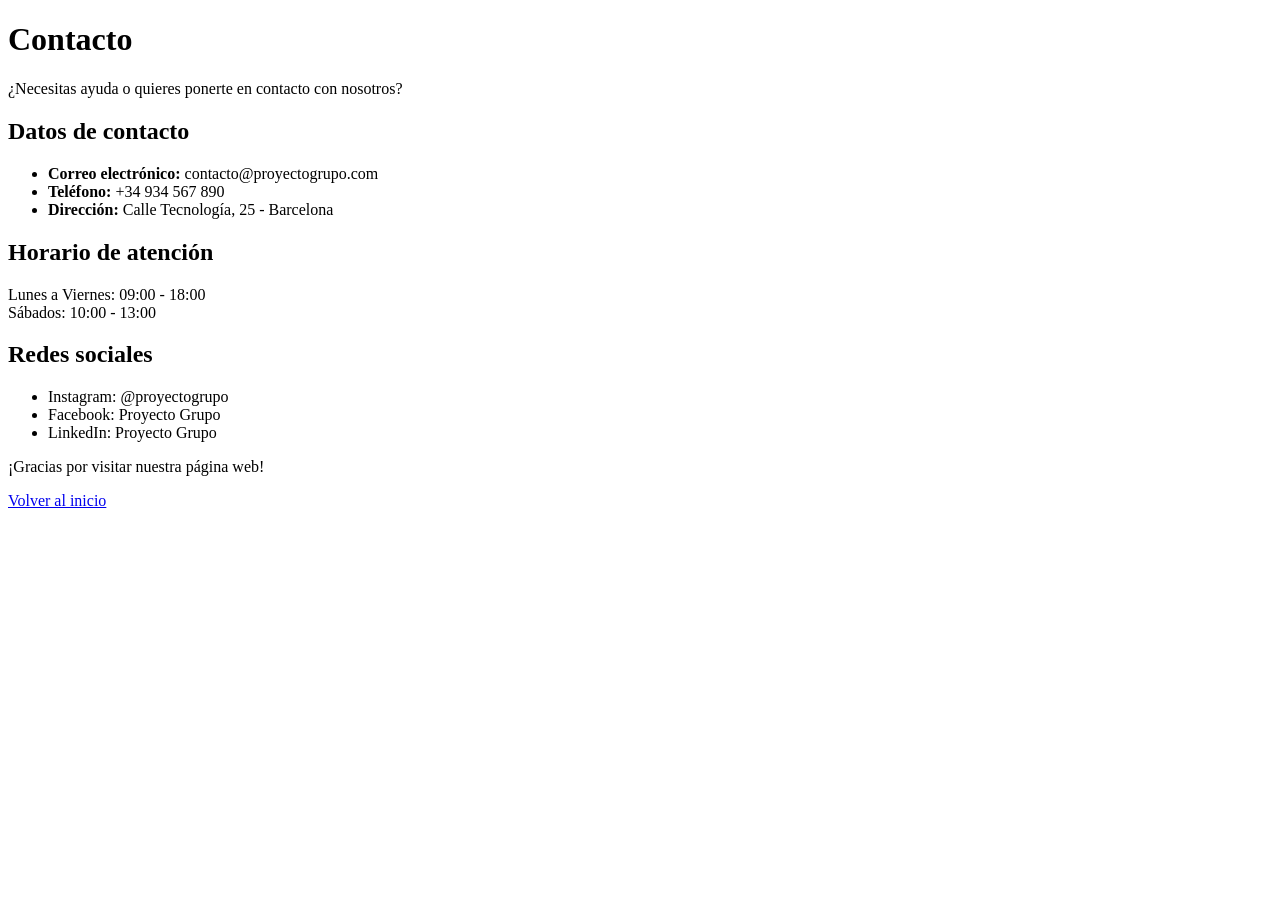
==== contacto.html @ 3746fc2c "Modificar pagina contacto" ====
<!DOCTYPE html>
<html lang="en">
<head>
    <meta charset="UTF-8">
    <meta name="viewport" content="width=device-width, initial-scale=1.0">
    <title>Document</title>
</head>
<body>
    
    <h1>Contacto</h1>

    <p>¿Necesitas ayuda o quieres ponerte en contacto con nosotros?</p>

    <h2>Datos de contacto</h2>

    <ul>
        <li><strong>Correo electrónico:</strong> contacto@proyectogrupo.com</li>
        <li><strong>Teléfono:</strong> +34 934 567 890</li>
        <li><strong>Dirección:</strong> Calle Tecnología, 25 - Barcelona</li>
    </ul>

    <h2>Horario de atención</h2>

    <p>
        Lunes a Viernes: 09:00 - 18:00<br>
        Sábados: 10:00 - 13:00
    </p>

    <h2>Redes sociales</h2>

    <ul>
        <li>Instagram: @proyectogrupo</li>
        <li>Facebook: Proyecto Grupo</li>
        <li>LinkedIn: Proyecto Grupo</li>
    </ul>

    <p>¡Gracias por visitar nuestra página web!</p>

    <a href="index.html">Volver al inicio</a>
</body>
</html>
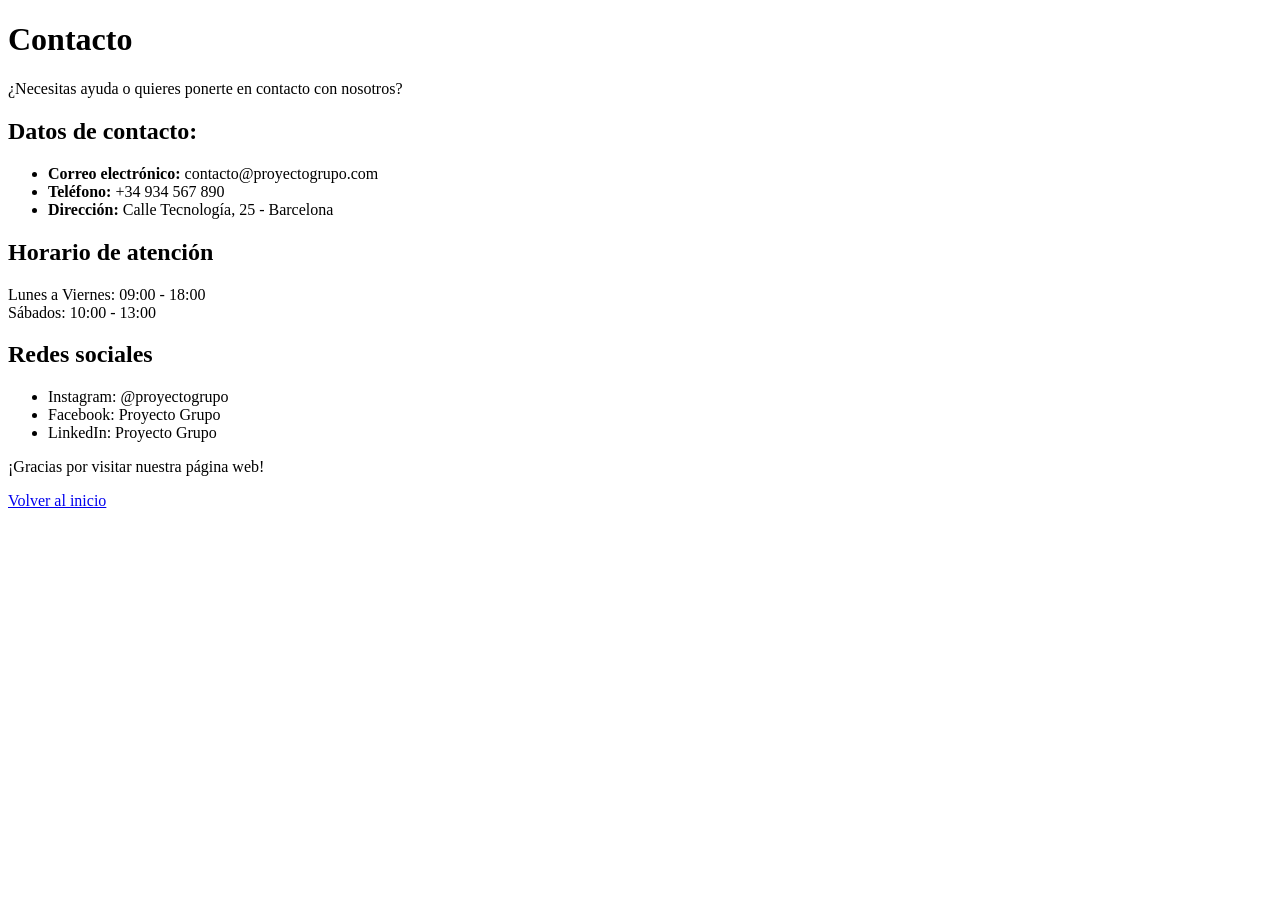
==== commit 91b97c15: "Actualizar contenido de datos de contacto" ====
--- a/contacto.html
+++ b/contacto.html
@@ -11,7 +11,7 @@
 
     <p>¿Necesitas ayuda o quieres ponerte en contacto con nosotros?</p>
 
-    <h2>Datos de contacto</h2>
+    <h2>Datos de contacto:</h2>
 
     <ul>
         <li><strong>Correo electrónico:</strong> contacto@proyectogrupo.com</li>
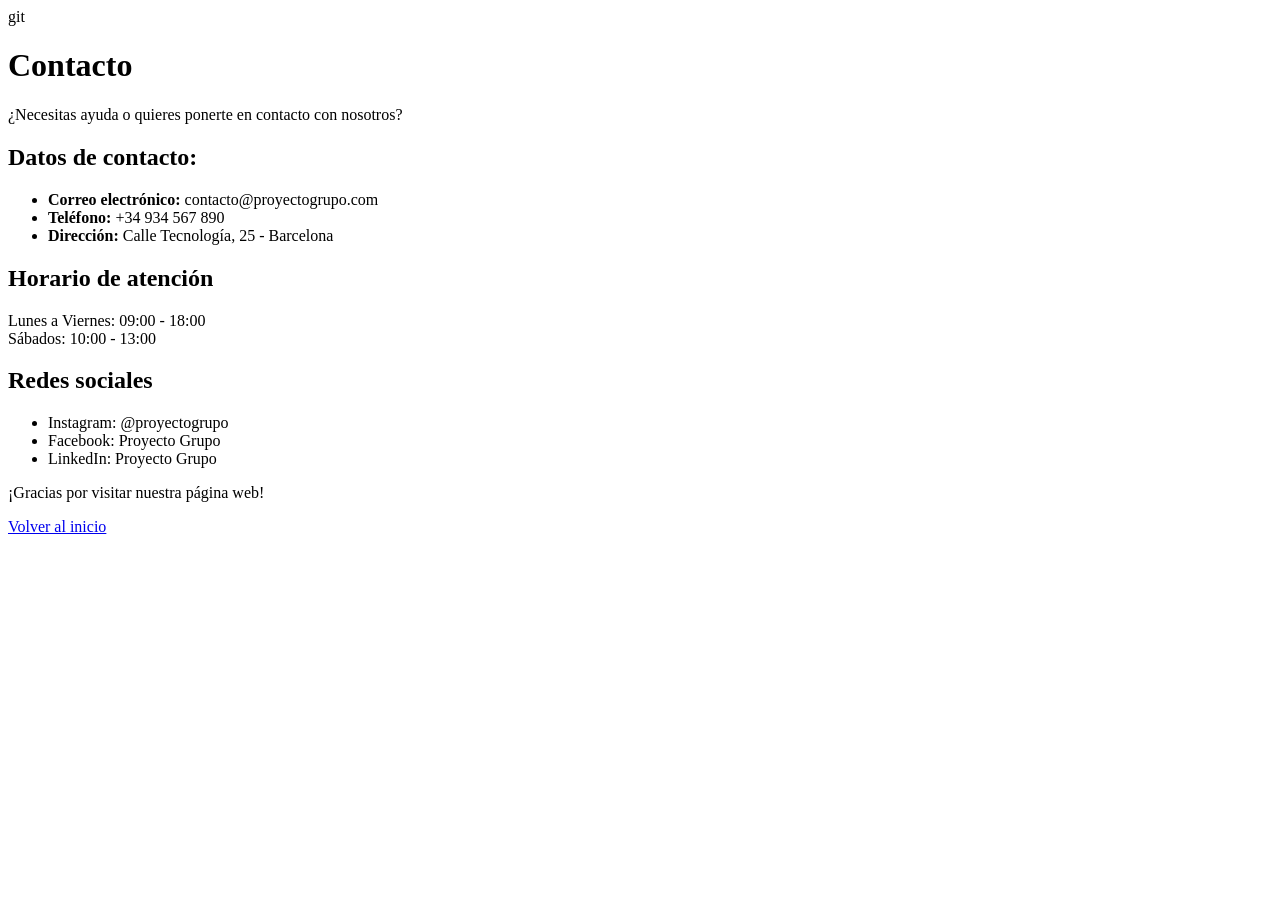
==== commit dcf3d037: "Afegeix canvis a contacto.html" ====
--- a/contacto.html
+++ b/contacto.html
@@ -1,4 +1,4 @@
-<!DOCTYPE html>
+git<!DOCTYPE html>
 <html lang="en">
 <head>
     <meta charset="UTF-8">
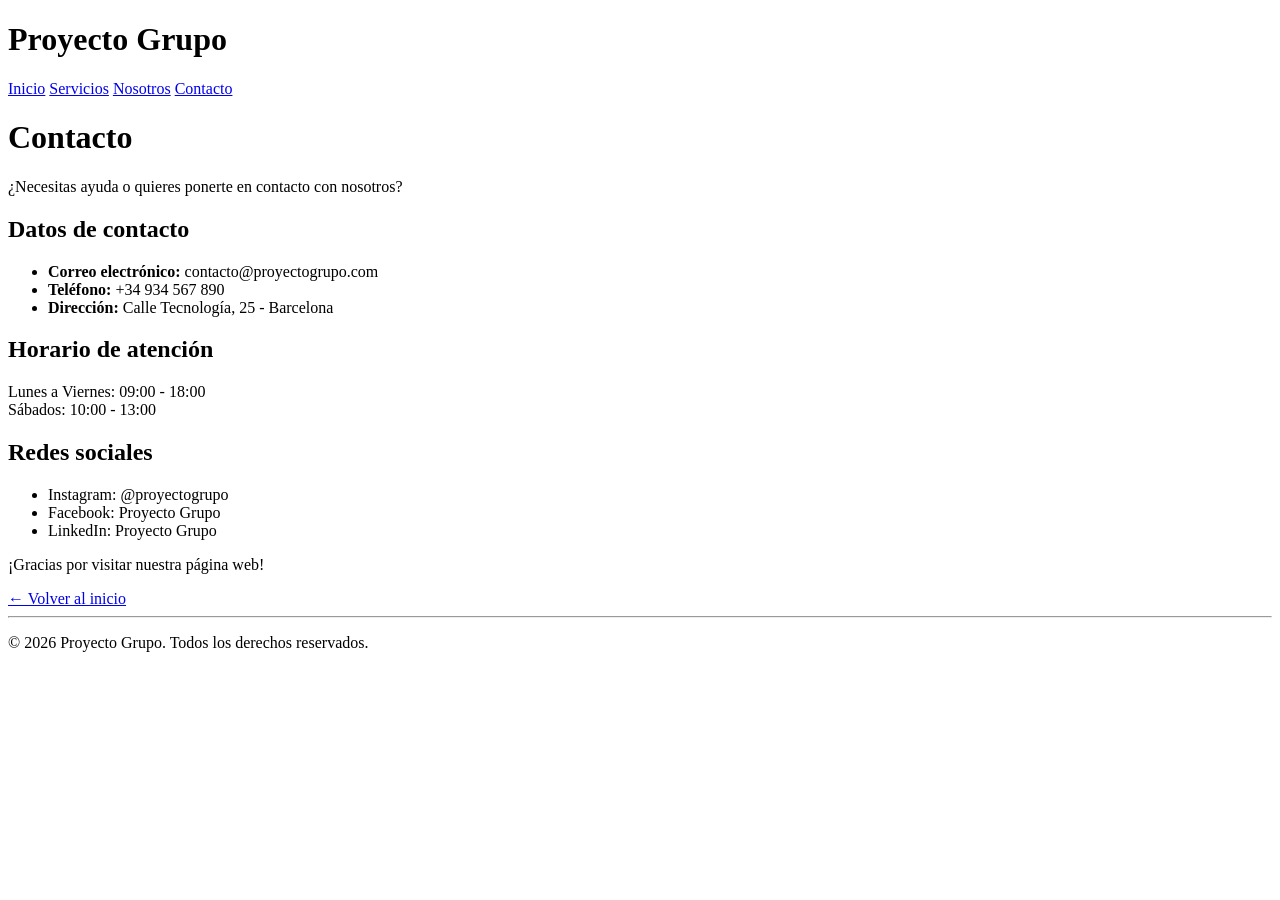
==== commit edf0f6bc: "Actualizar pagina de contacto añadi nav" ====
--- a/contacto.html
+++ b/contacto.html
@@ -1,4 +1,4 @@
-git<!DOCTYPE html>
+<!DOCTYPE html>
 <html lang="en">
 <head>
     <meta charset="UTF-8">
@@ -6,36 +6,67 @@
     <title>Document</title>
 </head>
 <body>
-    
-    <h1>Contacto</h1>
 
-    <p>¿Necesitas ayuda o quieres ponerte en contacto con nosotros?</p>
+    <!-- Cabecera de la página -->
+    <header>
 
-    <h2>Datos de contacto:</h2>
+        <h1>Proyecto Grupo</h1>
 
-    <ul>
-        <li><strong>Correo electrónico:</strong> contacto@proyectogrupo.com</li>
-        <li><strong>Teléfono:</strong> +34 934 567 890</li>
-        <li><strong>Dirección:</strong> Calle Tecnología, 25 - Barcelona</li>
-    </ul>
+        <!-- Menú de navegación -->
+        <nav>
+            <a href="index.html">Inicio</a>
+            <a href="servicios.html">Servicios</a>
+            <a href="nosotros.html">Nosotros</a>
+            <a href="contacto.html">Contacto</a>
+        </nav>
 
-    <h2>Horario de atención</h2>
+    </header>
 
-    <p>
-        Lunes a Viernes: 09:00 - 18:00<br>
-        Sábados: 10:00 - 13:00
-    </p>
+    <!-- Contenido principal -->
+    <main>
 
-    <h2>Redes sociales</h2>
+        <h1>Contacto</h1>
 
-    <ul>
-        <li>Instagram: @proyectogrupo</li>
-        <li>Facebook: Proyecto Grupo</li>
-        <li>LinkedIn: Proyecto Grupo</li>
-    </ul>
+        <p>¿Necesitas ayuda o quieres ponerte en contacto con nosotros?</p>
 
-    <p>¡Gracias por visitar nuestra página web!</p>
+        <h2>Datos de contacto</h2>
 
-    <a href="index.html">Volver al inicio</a>
+        <ul>
+            <li><strong>Correo electrónico:</strong> contacto@proyectogrupo.com</li>
+            <li><strong>Teléfono:</strong> +34 934 567 890</li>
+            <li><strong>Dirección:</strong> Calle Tecnología, 25 - Barcelona</li>
+        </ul>
+
+        <h2>Horario de atención</h2>
+
+        <p>
+            Lunes a Viernes: 09:00 - 18:00<br>
+            Sábados: 10:00 - 13:00
+        </p>
+
+        <h2>Redes sociales</h2>
+
+        <ul>
+            <li>Instagram: @proyectogrupo</li>
+            <li>Facebook: Proyecto Grupo</li>
+            <li>LinkedIn: Proyecto Grupo</li>
+        </ul>
+
+        <p>¡Gracias por visitar nuestra página web!</p>
+        
+        <a href="index.html">← Volver al inicio</a>
+
+    </main>
+
+    <!-- Pie de página -->
+    <footer>
+
+        <hr>
+
+        <p>&copy; 2026 Proyecto Grupo. Todos los derechos reservados.</p>
+
+    </footer>
+
 </body>
-</html>+</html>
+
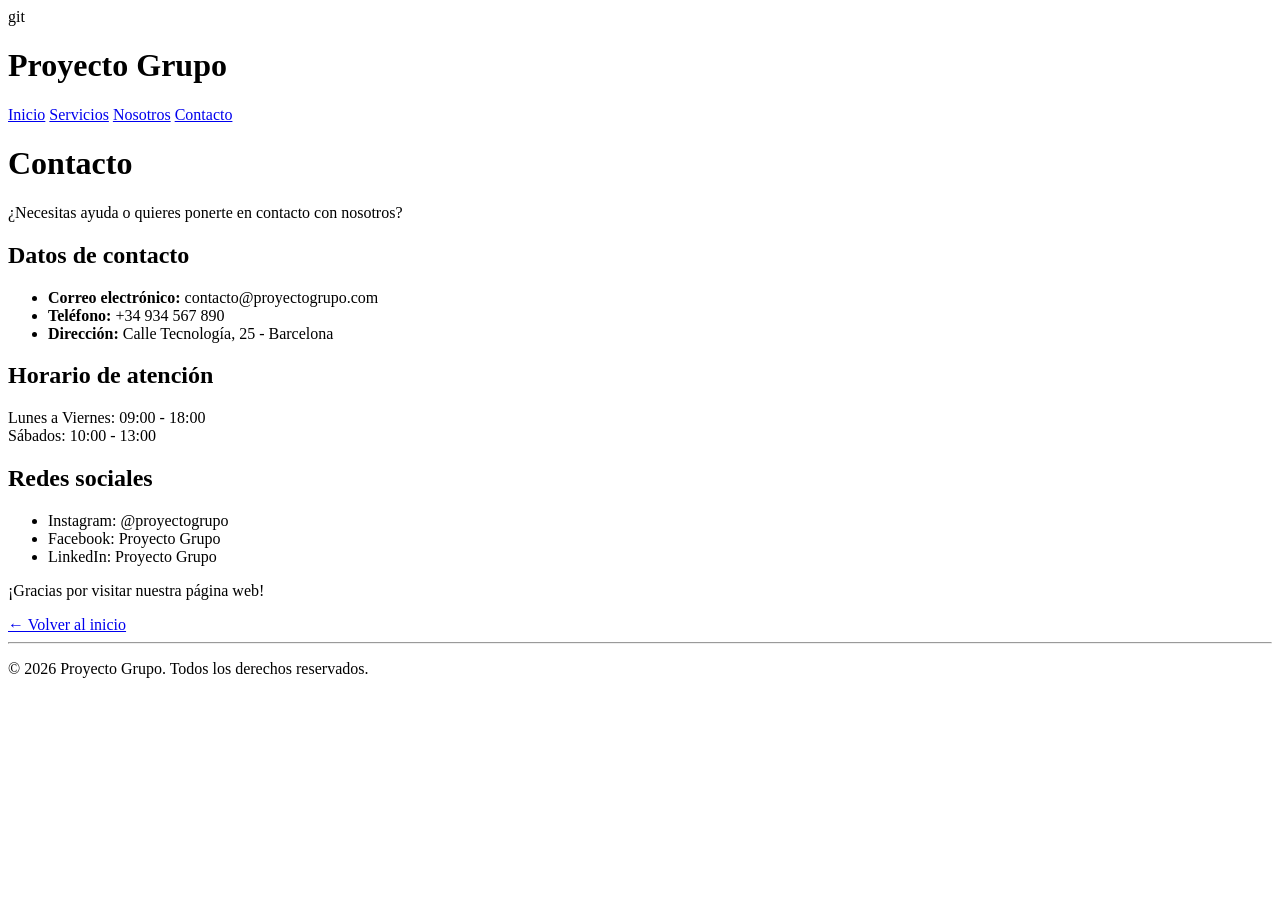
==== commit 9f8c23e9: "Merge remote-tracking branch 'origin/ramaTercera'" ====
--- a/contacto.html
+++ b/contacto.html
@@ -1,4 +1,4 @@
-<!DOCTYPE html>
+git<!DOCTYPE html>
 <html lang="en">
 <head>
     <meta charset="UTF-8">
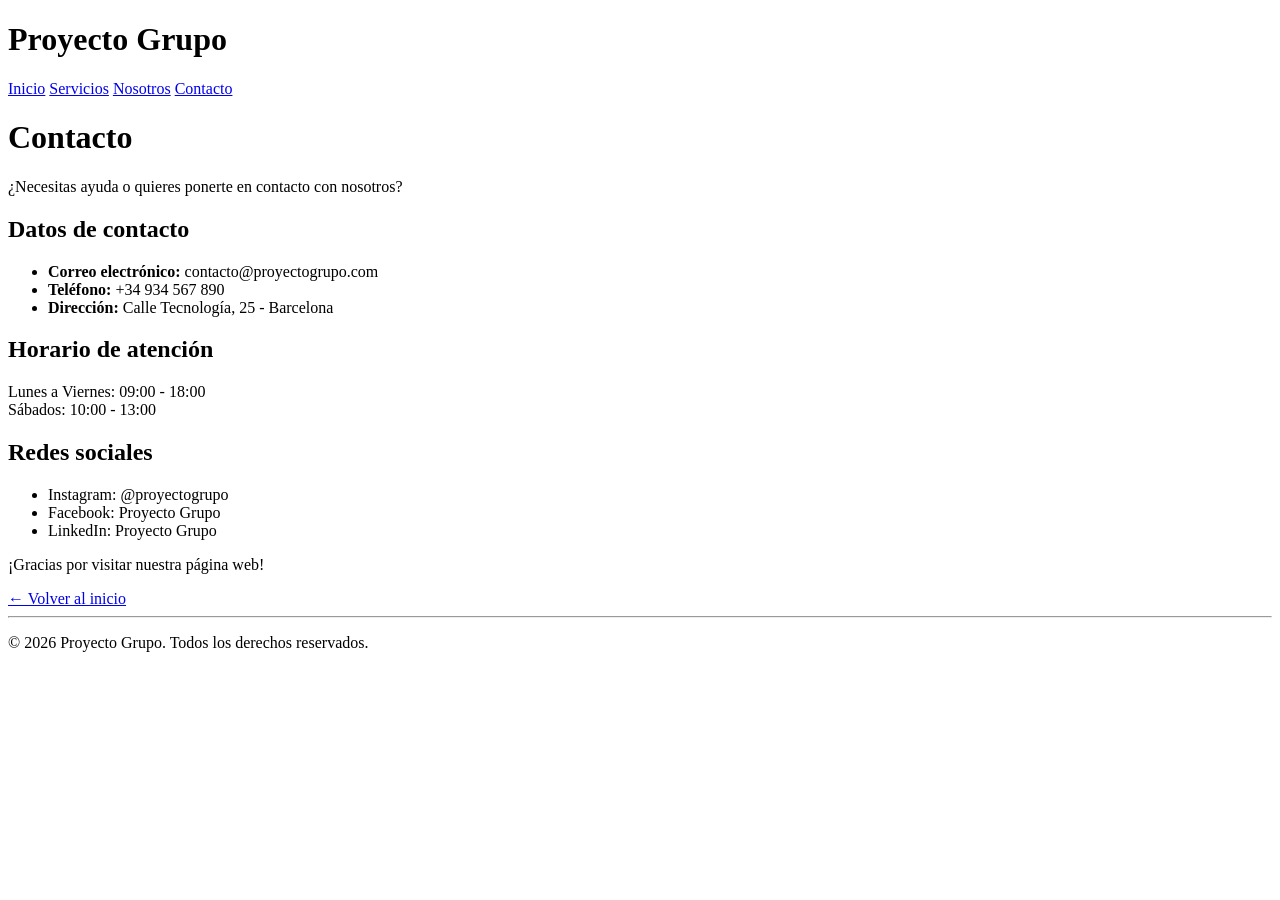
==== commit a5ed3853: "Quito un git antes del DOCTYPE" ====
--- a/contacto.html
+++ b/contacto.html
@@ -1,4 +1,4 @@
-git<!DOCTYPE html>
+<!DOCTYPE html>
 <html lang="en">
 <head>
     <meta charset="UTF-8">
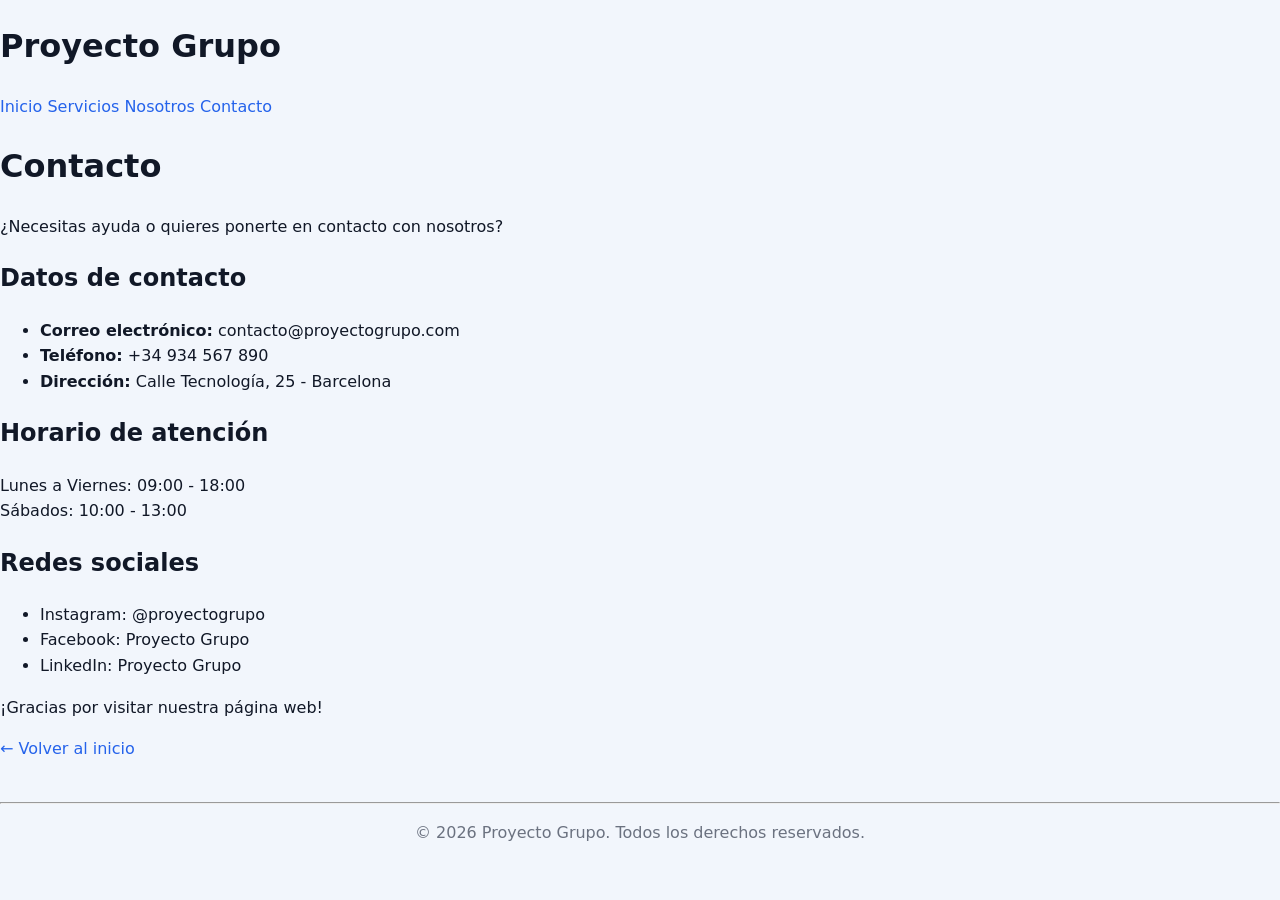
==== commit 295a990f: "Añadir enlace CSS en contacto" ====
--- a/contacto.html
+++ b/contacto.html
@@ -4,6 +4,7 @@
     <meta charset="UTF-8">
     <meta name="viewport" content="width=device-width, initial-scale=1.0">
     <title>Document</title>
+    <link rel="stylesheet" href="style.css">
 </head>
 <body>
 
--- a/style.css
+++ b/style.css
@@ -0,0 +1,204 @@
+/* Estilos base para el proyecto */
+:root {
+  --bg: #f2f6fc;
+  --surface: #ffffff;
+  --primary: #2563eb;
+  --primary-dark: #1d4ed8;
+  --secondary: #0f766e;
+  --text: #111827;
+  --muted: #6b7280;
+  --border: #e5e7eb;
+  --shadow: 0 20px 40px rgba(15, 23, 42, 0.08);
+}
+
+* {
+  box-sizing: border-box;
+}
+
+html {
+  scroll-behavior: smooth;
+}
+
+body {
+  margin: 0;
+  padding: 0;
+  font-family: Inter, system-ui, -apple-system, BlinkMacSystemFont, "Segoe UI", sans-serif;
+  color: var(--text);
+  background-color: var(--bg);
+  line-height: 1.6;
+}
+
+img,
+video {
+  max-width: 100%;
+  display: block;
+}
+
+a {
+  color: var(--primary);
+  text-decoration: none;
+}
+
+a:hover {
+  text-decoration: underline;
+}
+
+button,
+input,
+textarea,
+select {
+  font: inherit;
+}
+
+button {
+  cursor: pointer;
+}
+
+.container {
+  width: min(1120px, calc(100% - 2rem));
+  margin: 0 auto;
+}
+
+.header {
+  padding: 1.5rem 0;
+  background: var(--surface);
+  border-bottom: 1px solid var(--border);
+}
+
+.header nav {
+  display: flex;
+  align-items: center;
+  justify-content: space-between;
+  gap: 1rem;
+}
+
+.header .logo {
+  font-size: 1.3rem;
+  font-weight: 700;
+}
+
+.hero {
+  padding: 4rem 0;
+}
+
+.hero h1 {
+  margin: 0 0 1rem;
+  font-size: clamp(2rem, 4vw, 3.75rem);
+  line-height: 1.05;
+}
+
+.hero p {
+  max-width: 700px;
+  margin: 0 0 2rem;
+  color: var(--muted);
+  font-size: 1.05rem;
+}
+
+.button,
+.btn {
+  display: inline-flex;
+  align-items: center;
+  justify-content: center;
+  padding: 0.9rem 1.6rem;
+  border: none;
+  border-radius: 999px;
+  background: var(--primary);
+  color: #fff;
+  transition: background 0.2s ease;
+  box-shadow: 0 10px 24px rgba(37, 99, 235, 0.18);
+}
+
+.button:hover,
+.btn:hover {
+  background: var(--primary-dark);
+}
+
+.section {
+  padding: 3rem 0;
+}
+
+.section-title {
+  margin: 0 0 1.5rem;
+  font-size: 2rem;
+  text-align: center;
+}
+
+.grid {
+  display: grid;
+  gap: 1.5rem;
+}
+
+.grid-2 {
+  grid-template-columns: repeat(2, minmax(0, 1fr));
+}
+
+.grid-3 {
+  grid-template-columns: repeat(3, minmax(0, 1fr));
+}
+
+.card {
+  background: var(--surface);
+  border: 1px solid var(--border);
+  border-radius: 1rem;
+  padding: 1.75rem;
+  box-shadow: var(--shadow);
+}
+
+.card h3 {
+  margin-top: 0;
+}
+
+.card p {
+  color: var(--muted);
+}
+
+.form-group {
+  display: grid;
+  gap: 0.75rem;
+  margin-bottom: 1rem;
+}
+
+input,
+textarea,
+select {
+  width: 100%;
+  padding: 0.95rem 1rem;
+  border: 1px solid var(--border);
+  border-radius: 0.75rem;
+  background: #fff;
+  color: var(--text);
+}
+
+textarea {
+  min-height: 160px;
+  resize: vertical;
+}
+
+footer {
+  padding: 2rem 0;
+  text-align: center;
+  color: var(--muted);
+}
+
+@media (max-width: 860px) {
+  .header nav {
+    flex-direction: column;
+    align-items: flex-start;
+  }
+
+  .grid-2,
+  .grid-3 {
+    grid-template-columns: 1fr;
+  }
+}
+
+@media (max-width: 560px) {
+  .hero {
+    padding: 2.5rem 0;
+  }
+
+  .button,
+  .btn {
+    width: 100%;
+  }
+}
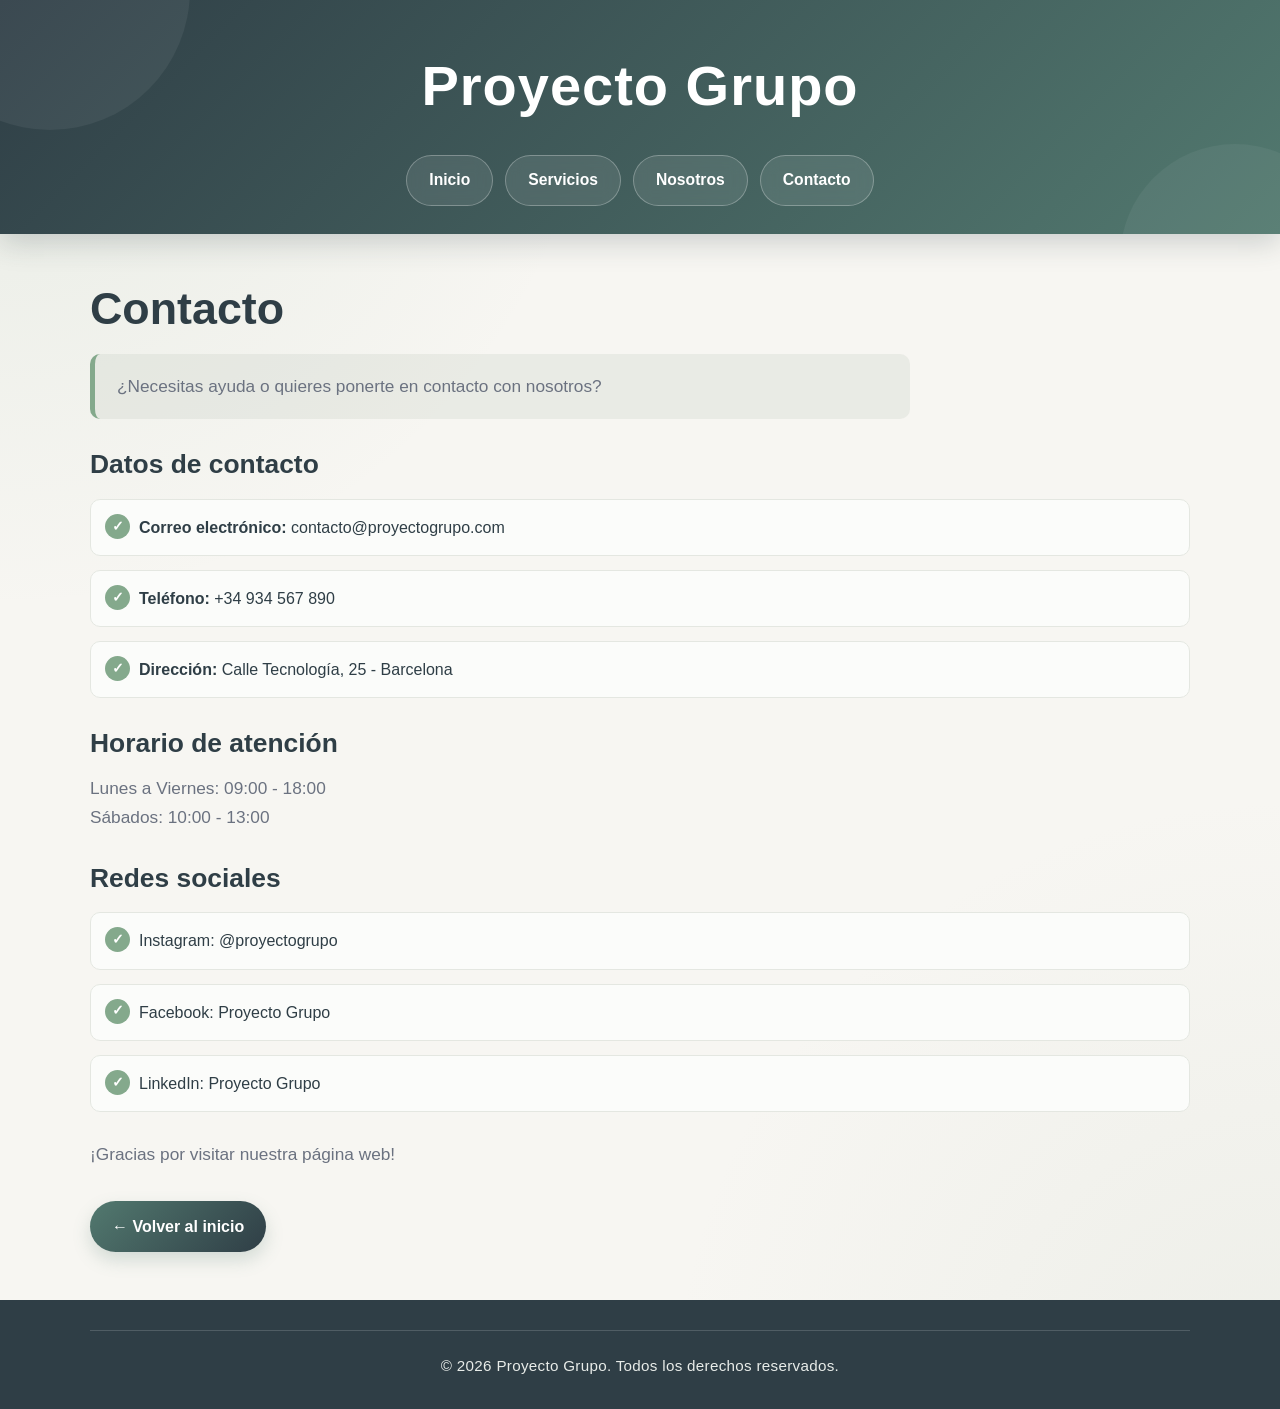
==== commit 43d526d1: "Cambio en contacto.html" ====
--- a/contacto.html
+++ b/contacto.html
@@ -3,7 +3,7 @@
 <head>
     <meta charset="UTF-8">
     <meta name="viewport" content="width=device-width, initial-scale=1.0">
-    <title>Document</title>
+    <title>Contacto</title>
     <link rel="stylesheet" href="style.css">
 </head>
 <body>
--- a/style.css
+++ b/style.css
@@ -1,204 +1,579 @@
-/* Estilos base para el proyecto */
+/* =========================================================
+   VARIABLES GENERALES
+   ========================================================= */
+
 :root {
-  --bg: #f2f6fc;
-  --surface: #ffffff;
-  --primary: #2563eb;
-  --primary-dark: #1d4ed8;
-  --secondary: #0f766e;
-  --text: #111827;
-  --muted: #6b7280;
-  --border: #e5e7eb;
-  --shadow: 0 20px 40px rgba(15, 23, 42, 0.08);
-}
+    /* Fondos */
+    --color-fondo: #f7f6f2;
+    --color-blanco: #ffffff;
+
+    /* Colores principales */
+    --color-principal: #2f3e46;
+    --color-principal-claro: #52796f;
+    --color-secundario: #84a98c;
+    --color-acento: #cad2c5;
+
+    /* Textos */
+    --color-texto: #2f3e46;
+    --color-texto-suave: #6b7280;
+
+    /* Bordes */
+    --color-borde: #e4e7e1;
+
+    /* Sombras */
+    --sombra-suave: 0 10px 30px rgba(47, 62, 70, 0.08);
+    --sombra-media: 0 18px 40px rgba(47, 62, 70, 0.14);
+
+    /* Bordes redondeados */
+    --radio-pequeno: 10px;
+    --radio-medio: 18px;
+    --radio-grande: 26px;
+
+    /* Ancho máximo */
+    --ancho-maximo: 1100px;
+}
+
+
+/* =========================================================
+   RESETEO GENERAL
+   ========================================================= */
 
 * {
-  box-sizing: border-box;
+    margin: 0;
+    padding: 0;
+    box-sizing: border-box;
 }
 
 html {
-  scroll-behavior: smooth;
+    scroll-behavior: smooth;
 }
 
 body {
-  margin: 0;
-  padding: 0;
-  font-family: Inter, system-ui, -apple-system, BlinkMacSystemFont, "Segoe UI", sans-serif;
-  color: var(--text);
-  background-color: var(--bg);
-  line-height: 1.6;
-}
-
-img,
-video {
-  max-width: 100%;
-  display: block;
+    min-height: 100vh;
+
+    background:
+        radial-gradient(
+            circle at top left,
+            rgba(132, 169, 140, 0.14),
+            transparent 32%
+        ),
+        radial-gradient(
+            circle at bottom right,
+            rgba(202, 210, 197, 0.22),
+            transparent 32%
+        ),
+        var(--color-fondo);
+
+    color: var(--color-texto);
+
+    font-family:
+        Arial,
+        Helvetica,
+        sans-serif;
+
+    line-height: 1.7;
+
+    display: flex;
+    flex-direction: column;
 }
 
 a {
-  color: var(--primary);
-  text-decoration: none;
-}
-
-a:hover {
-  text-decoration: underline;
-}
-
-button,
-input,
-textarea,
-select {
-  font: inherit;
-}
-
-button {
-  cursor: pointer;
-}
-
-.container {
-  width: min(1120px, calc(100% - 2rem));
-  margin: 0 auto;
-}
-
-.header {
-  padding: 1.5rem 0;
-  background: var(--surface);
-  border-bottom: 1px solid var(--border);
-}
-
-.header nav {
-  display: flex;
-  align-items: center;
-  justify-content: space-between;
-  gap: 1rem;
-}
-
-.header .logo {
-  font-size: 1.3rem;
-  font-weight: 700;
-}
-
-.hero {
-  padding: 4rem 0;
-}
-
-.hero h1 {
-  margin: 0 0 1rem;
-  font-size: clamp(2rem, 4vw, 3.75rem);
-  line-height: 1.05;
-}
-
-.hero p {
-  max-width: 700px;
-  margin: 0 0 2rem;
-  color: var(--muted);
-  font-size: 1.05rem;
-}
-
-.button,
-.btn {
-  display: inline-flex;
-  align-items: center;
-  justify-content: center;
-  padding: 0.9rem 1.6rem;
-  border: none;
-  border-radius: 999px;
-  background: var(--primary);
-  color: #fff;
-  transition: background 0.2s ease;
-  box-shadow: 0 10px 24px rgba(37, 99, 235, 0.18);
-}
-
-.button:hover,
-.btn:hover {
-  background: var(--primary-dark);
-}
-
-.section {
-  padding: 3rem 0;
-}
-
-.section-title {
-  margin: 0 0 1.5rem;
-  font-size: 2rem;
-  text-align: center;
-}
-
-.grid {
-  display: grid;
-  gap: 1.5rem;
-}
-
-.grid-2 {
-  grid-template-columns: repeat(2, minmax(0, 1fr));
-}
-
-.grid-3 {
-  grid-template-columns: repeat(3, minmax(0, 1fr));
-}
-
-.card {
-  background: var(--surface);
-  border: 1px solid var(--border);
-  border-radius: 1rem;
-  padding: 1.75rem;
-  box-shadow: var(--shadow);
-}
-
-.card h3 {
-  margin-top: 0;
-}
-
-.card p {
-  color: var(--muted);
-}
-
-.form-group {
-  display: grid;
-  gap: 0.75rem;
-  margin-bottom: 1rem;
-}
-
-input,
-textarea,
-select {
-  width: 100%;
-  padding: 0.95rem 1rem;
-  border: 1px solid var(--border);
-  border-radius: 0.75rem;
-  background: #fff;
-  color: var(--text);
-}
-
-textarea {
-  min-height: 160px;
-  resize: vertical;
-}
+    text-decoration: none;
+}
+
+ul {
+    list-style: none;
+}
+
+
+/* =========================================================
+   CABECERA
+   ========================================================= */
+
+header {
+    width: 100%;
+    padding: 38px 20px 28px;
+
+    background:
+        linear-gradient(
+            135deg,
+            var(--color-principal),
+            var(--color-principal-claro)
+        );
+
+    color: var(--color-blanco);
+    text-align: center;
+
+    box-shadow: 0 8px 28px rgba(47, 62, 70, 0.22);
+
+    position: relative;
+    overflow: hidden;
+}
+
+header::before {
+    content: "";
+
+    width: 280px;
+    height: 280px;
+
+    border-radius: 50%;
+
+    background: rgba(255, 255, 255, 0.06);
+
+    position: absolute;
+    top: -150px;
+    left: -90px;
+}
+
+header::after {
+    content: "";
+
+    width: 230px;
+    height: 230px;
+
+    border-radius: 50%;
+
+    background: rgba(255, 255, 255, 0.05);
+
+    position: absolute;
+    right: -70px;
+    bottom: -140px;
+}
+
+header h1 {
+    margin-bottom: 22px;
+
+    font-size: clamp(2.2rem, 5vw, 3.5rem);
+    font-weight: 800;
+    letter-spacing: 1px;
+
+    position: relative;
+    z-index: 1;
+}
+
+
+/* =========================================================
+   MENÚ DE NAVEGACIÓN
+   ========================================================= */
+
+nav {
+    display: flex;
+    justify-content: center;
+    align-items: center;
+    flex-wrap: wrap;
+
+    gap: 12px;
+
+    position: relative;
+    z-index: 1;
+}
+
+nav a {
+    display: inline-block;
+
+    padding: 11px 22px;
+
+    border: 1px solid rgba(255, 255, 255, 0.28);
+    border-radius: 999px;
+
+    background: rgba(255, 255, 255, 0.09);
+    color: var(--color-blanco);
+
+    font-size: 0.98rem;
+    font-weight: 700;
+
+    backdrop-filter: blur(8px);
+
+    transition:
+        background-color 0.3s ease,
+        color 0.3s ease,
+        transform 0.3s ease,
+        box-shadow 0.3s ease;
+}
+
+nav a:hover {
+    background: var(--color-blanco);
+    color: var(--color-principal);
+
+    transform: translateY(-3px);
+
+    box-shadow: 0 8px 20px rgba(47, 62, 70, 0.20);
+}
+
+
+/* =========================================================
+   CONTENIDO PRINCIPAL
+   ========================================================= */
+
+main {
+    width: min(100% - 40px, var(--ancho-maximo));
+
+    margin: 48px auto;
+
+    flex: 1;
+}
+
+main > h1,
+main > h2 {
+    margin-bottom: 18px;
+
+    color: var(--color-principal);
+
+    font-size: clamp(2rem, 4vw, 2.8rem);
+    line-height: 1.2;
+}
+
+main > p {
+    max-width: 820px;
+    margin-bottom: 24px;
+
+    color: var(--color-texto-suave);
+    font-size: 1.08rem;
+}
+
+
+/* =========================================================
+   SECCIONES
+   ========================================================= */
+
+section {
+    margin-bottom: 30px;
+    padding: 34px;
+
+    background: rgba(255, 255, 255, 0.94);
+
+    border: 1px solid var(--color-borde);
+    border-radius: var(--radio-grande);
+
+    box-shadow: var(--sombra-suave);
+
+    transition:
+        transform 0.3s ease,
+        box-shadow 0.3s ease,
+        border-color 0.3s ease;
+}
+
+section:hover {
+    transform: translateY(-5px);
+
+    border-color: rgba(132, 169, 140, 0.42);
+
+    box-shadow: var(--sombra-media);
+}
+
+section h2 {
+    margin-bottom: 14px;
+
+    color: var(--color-principal);
+
+    font-size: 1.9rem;
+    line-height: 1.25;
+}
+
+section h3 {
+    margin-bottom: 12px;
+
+    color: var(--color-principal-claro);
+
+    font-size: 1.45rem;
+}
+
+section p {
+    margin-bottom: 16px;
+
+    color: var(--color-texto-suave);
+}
+
+section p:last-child {
+    margin-bottom: 0;
+}
+
+.hero-image-container {
+    display: flex;
+    justify-content: center;
+    margin: 24px 0;
+}
+
+.hero-image {
+    width: 90%;
+    height: 280px;
+    object-fit: fill;
+    border-radius: var(--radio-medio);
+    box-shadow: var(--sombra-suave);
+}
+
+
+/* =========================================================
+   LISTAS
+   ========================================================= */
+
+main ul {
+    margin-top: 18px;
+}
+
+main li {
+    margin-bottom: 14px;
+    padding: 14px 18px 14px 48px;
+
+    background: #fbfcfa;
+
+    border: 1px solid var(--color-borde);
+    border-radius: var(--radio-pequeno);
+
+    color: var(--color-texto);
+
+    position: relative;
+
+    transition:
+        transform 0.3s ease,
+        border-color 0.3s ease,
+        background-color 0.3s ease;
+}
+
+main li::before {
+    content: "✓";
+
+    width: 25px;
+    height: 25px;
+
+    display: flex;
+    justify-content: center;
+    align-items: center;
+
+    border-radius: 50%;
+
+    background: var(--color-secundario);
+    color: var(--color-blanco);
+
+    font-size: 0.85rem;
+    font-weight: bold;
+
+    position: absolute;
+    left: 14px;
+    top: 14px;
+}
+
+main li:hover {
+    transform: translateX(5px);
+
+    border-color: var(--color-secundario);
+
+    background: #f3f7f3;
+}
+
+
+/* =========================================================
+   ENLACES DEL CONTENIDO
+   ========================================================= */
+
+main a {
+    display: inline-block;
+
+    margin-top: 8px;
+    padding: 12px 22px;
+
+    border-radius: 999px;
+
+    background:
+        linear-gradient(
+            135deg,
+            var(--color-principal-claro),
+            var(--color-principal)
+        );
+
+    color: var(--color-blanco);
+
+    font-weight: 700;
+
+    box-shadow: 0 8px 18px rgba(82, 121, 111, 0.22);
+
+    transition:
+        transform 0.3s ease,
+        box-shadow 0.3s ease,
+        filter 0.3s ease;
+}
+
+main a:hover {
+    transform: translateY(-3px);
+
+    box-shadow: 0 12px 24px rgba(82, 121, 111, 0.30);
+
+    filter: brightness(1.05);
+}
+
+
+/* =========================================================
+   CONTACTO
+   ========================================================= */
+
+main > h1 + p {
+    padding: 18px 22px;
+
+    background: rgba(202, 210, 197, 0.30);
+
+    border-left: 5px solid var(--color-secundario);
+    border-radius: var(--radio-pequeno);
+}
+
+main > h2 {
+    margin-top: 30px;
+    margin-bottom: 14px;
+
+    color: var(--color-principal);
+
+    font-size: 1.65rem;
+}
+
+main > h2 + ul {
+    margin-bottom: 28px;
+}
+
+main strong {
+    color: var(--color-principal);
+}
+
+
+/* =========================================================
+   PIE DE PÁGINA
+   ========================================================= */
 
 footer {
-  padding: 2rem 0;
-  text-align: center;
-  color: var(--muted);
-}
-
-@media (max-width: 860px) {
-  .header nav {
-    flex-direction: column;
-    align-items: flex-start;
-  }
-
-  .grid-2,
-  .grid-3 {
-    grid-template-columns: 1fr;
-  }
-}
-
-@media (max-width: 560px) {
-  .hero {
-    padding: 2.5rem 0;
-  }
-
-  .button,
-  .btn {
     width: 100%;
-  }
-}
+
+    margin-top: auto;
+    padding: 30px 20px;
+
+    background: var(--color-principal);
+    color: #e8ece9;
+
+    text-align: center;
+}
+
+footer hr {
+    width: min(100%, var(--ancho-maximo));
+
+    margin: 0 auto 22px;
+
+    border: none;
+    border-top: 1px solid rgba(255, 255, 255, 0.16);
+}
+
+footer p {
+    font-size: 0.95rem;
+    letter-spacing: 0.3px;
+}
+
+
+/* =========================================================
+   ANIMACIÓN DE ENTRADA
+   ========================================================= */
+
+@keyframes aparecer {
+    from {
+        opacity: 0;
+        transform: translateY(20px);
+    }
+
+    to {
+        opacity: 1;
+        transform: translateY(0);
+    }
+}
+
+main {
+    animation: aparecer 0.6s ease both;
+}
+
+section {
+    animation: aparecer 0.7s ease both;
+}
+
+
+/* =========================================================
+   RESPONSIVE PARA TABLET
+   ========================================================= */
+
+@media (max-width: 768px) {
+
+    header {
+        padding: 30px 16px 24px;
+    }
+
+    header h1 {
+        font-size: 2.3rem;
+    }
+
+    nav {
+        flex-direction: column;
+        gap: 10px;
+    }
+
+    nav a {
+        width: min(100%, 320px);
+    }
+
+    main {
+        width: min(100% - 28px, var(--ancho-maximo));
+        margin: 34px auto;
+    }
+
+    section {
+        padding: 26px 22px;
+        border-radius: var(--radio-medio);
+    }
+
+    section h2 {
+        font-size: 1.65rem;
+    }
+}
+
+
+/* =========================================================
+   RESPONSIVE PARA MÓVIL
+   ========================================================= */
+
+@media (max-width: 480px) {
+
+    header h1 {
+        font-size: 1.9rem;
+    }
+
+    nav a {
+        padding: 10px 18px;
+    }
+
+    main {
+        width: min(100% - 20px, var(--ancho-maximo));
+        margin: 26px auto;
+    }
+
+    main > h1,
+    main > h2 {
+        font-size: 1.7rem;
+    }
+
+    section {
+        padding: 22px 17px;
+    }
+
+    section h2 {
+        font-size: 1.45rem;
+    }
+
+    section h3 {
+        font-size: 1.3rem;
+    }
+
+    main li {
+        padding-right: 12px;
+    }
+
+    main a {
+        width: 100%;
+        text-align: center;
+    }
+
+    footer {
+        padding: 25px 15px;
+    }
+}
